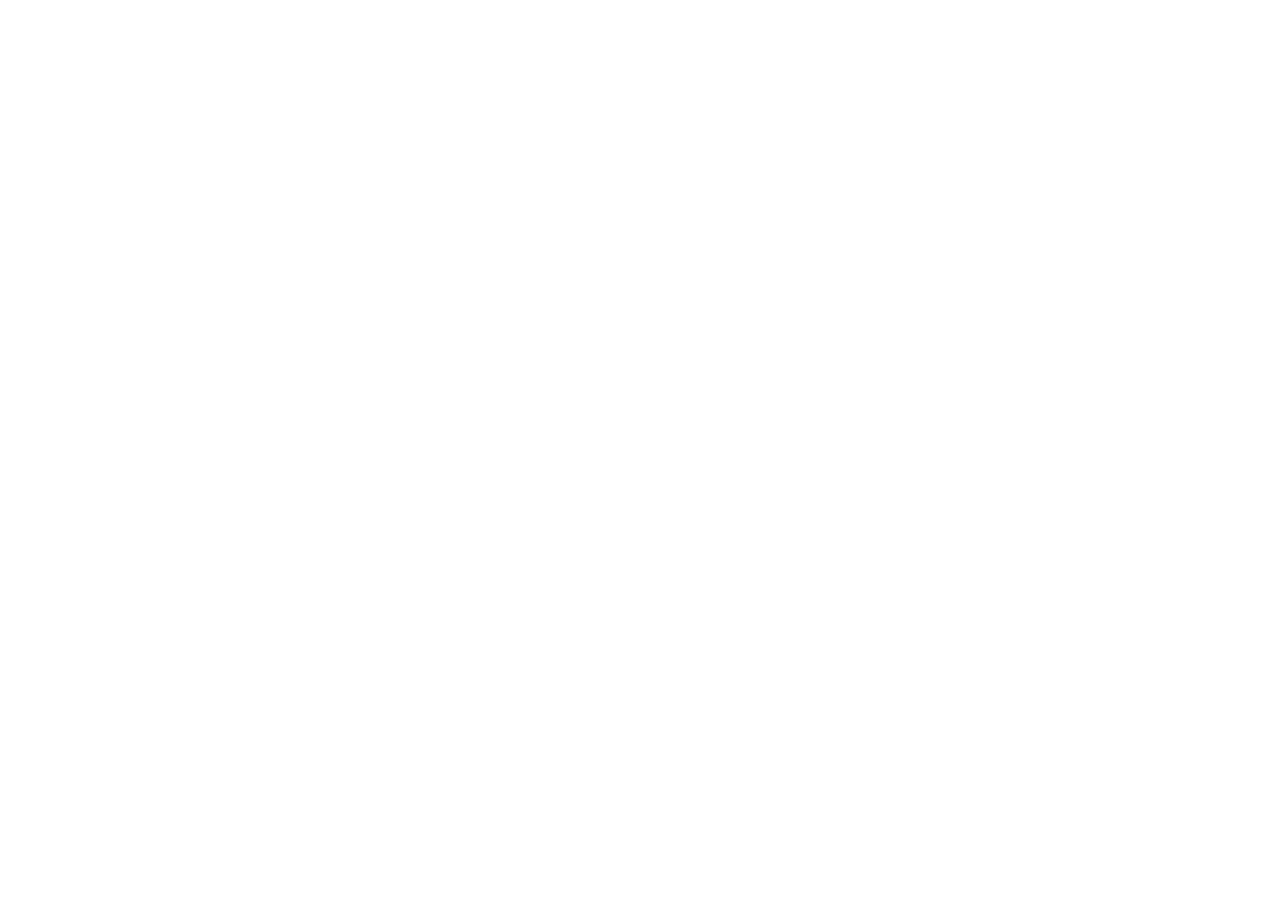
==== index.html @ 68a2c858 "File Setup" ====
<!DOCTYPE html>
<html lang="en">
<head>
    <meta charset="UTF-8">
    <meta name="viewport" content="width=device-width, initial-scale=1.0">
    <title>User Review</title>
</head>
<body>
    
</body>
</html>
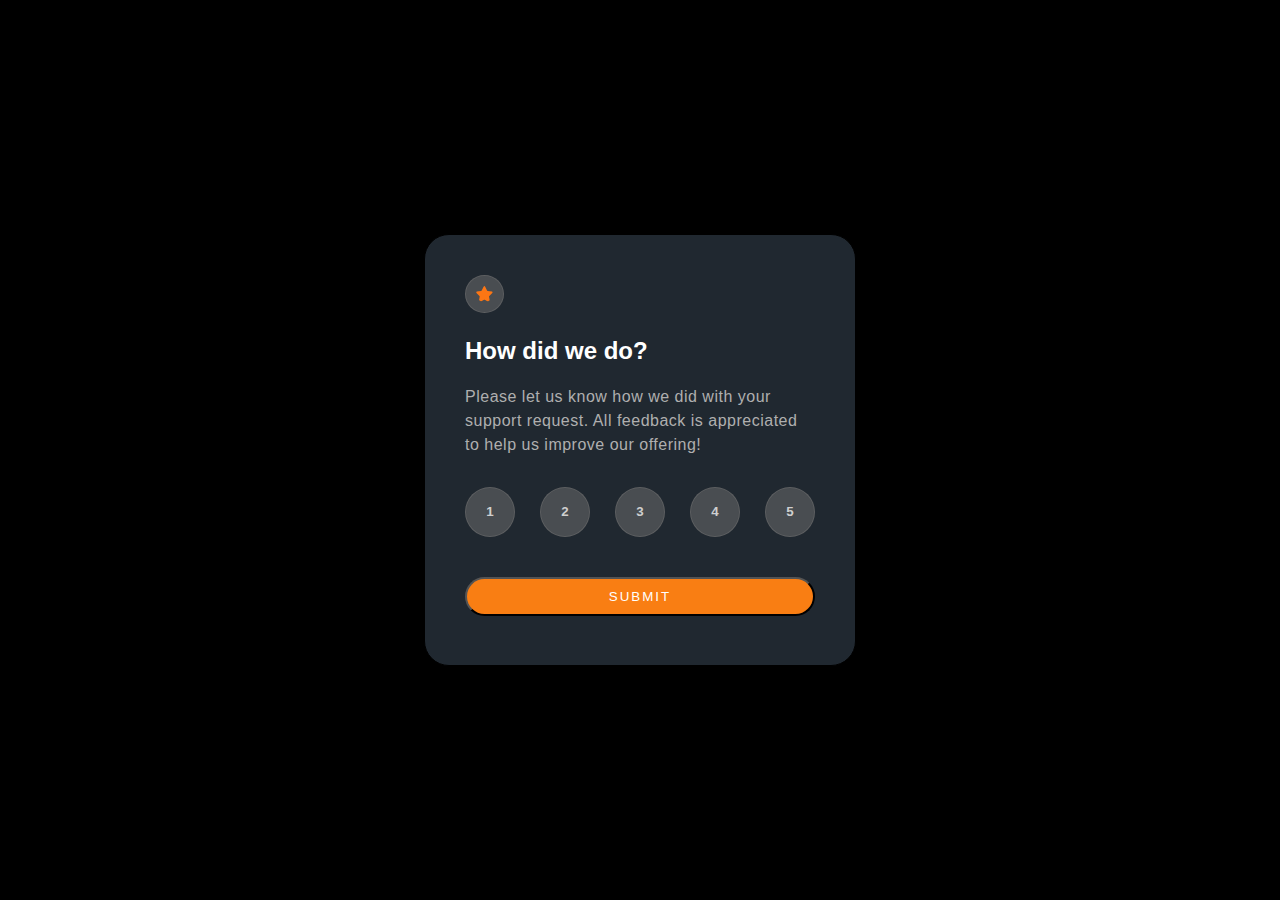
==== commit 4637d610: "UI ready" ====
--- a/index.html
+++ b/index.html
@@ -4,8 +4,35 @@
     <meta charset="UTF-8">
     <meta name="viewport" content="width=device-width, initial-scale=1.0">
     <title>User Review</title>
+    <link rel = "stylesheet" href="style.css">
+    
 </head>
 <body>
     
+        <div class="main">
+                <img src="images/icon-star.svg" alt="" class="star">
+            <h2>How did we do?</h2>
+            <p>Please let us know how we did with your support request. All feedback is appreciated to help us improve our offering!</p>
+    
+        
+        <div class="num-btn">
+            <div><button class="rvw-btn"><b>1</b></button></div>
+            <div><button class="rvw-btn"><b>2</b></button></div>
+            <div><button class="rvw-btn"><b>3</b></button></div>
+            <div><button class="rvw-btn"><b>4</b></button></div>
+            <div><button class="rvw-btn"><b>5</b></button></div>
+        </div>
+        <div>
+            <button class="submit-btn">SUBMIT</button>
+        </div>
+        
+    
+</div>
+
+
+
+
+
+    <script src="script.js"></script>
 </body>
 </html>--- a/style.css
+++ b/style.css
@@ -0,0 +1,72 @@
+body{
+    background-color: black;
+    font: optional;
+}
+
+.main{
+    background-color: #202830;
+    color:white;
+    height: 350px;
+    width: 350px;
+    border:1px solid black;
+    border-radius: 25px;
+    position: fixed; /* or absolute */
+    top: 50%;
+    left: 50%;
+    transform: translate(-50%, -50%);
+    font-family: Arial, sans-serif;
+    padding: 40px;
+    
+}
+
+
+.star{
+    border: 1px solid rgba(114, 113, 113, 0.5);
+    padding: 10px;
+    border-radius: 50%;
+    background-color: rgba(114, 113, 113, 0.5)
+    
+}
+
+.main p{
+    color:rgb(175, 175, 175);
+    line-height: 1.5;
+    letter-spacing: 0.5px;
+}
+
+.num-btn{
+    display: flex;
+    justify-content: space-between;
+    margin-top: 30px;
+}
+
+.rvw-btn{
+    /* padding:20px; */
+    height:50px;
+    width:50px;
+    background-color: rgba(114, 113, 113, 0.5);
+    color:rgb(207, 207, 207);
+    border:1px solid rgba(114, 113, 113, 0.5);
+    border-radius: 50%;
+}
+.rvw-btn:hover{
+    color:white;
+    background-color: rgb(249, 126, 19);
+}
+
+.submit-btn{
+    text-align: center;
+    padding: 10px;
+    width:100%;
+    margin-top: 40px;
+    border-radius: 30px;
+    background-color: rgb(249, 126, 19);
+    color:white;
+    letter-spacing: 2px;
+    font-weight: 500;
+}
+
+.submit-btn:hover{
+    background-color:white;
+    color: rgb(249, 126, 19);
+}
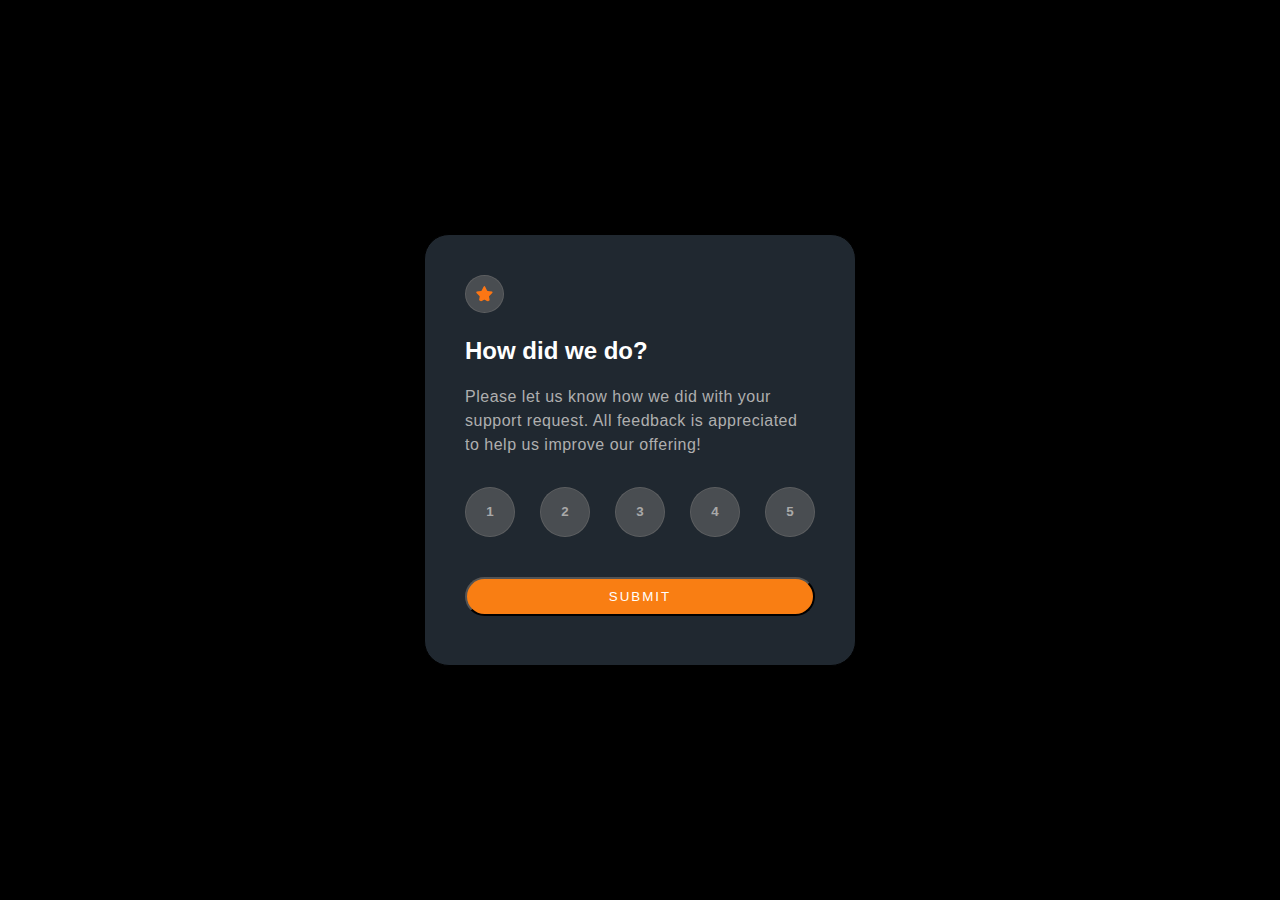
==== commit ca6ef90c: "make functional this review system" ====
--- a/index.html
+++ b/index.html
@@ -9,25 +9,25 @@
 </head>
 <body>
     
-        <div class="main">
+    <div id="main">
                 <img src="images/icon-star.svg" alt="" class="star">
-            <h2>How did we do?</h2>
+            <h2 id="head">How did we do?</h2>
             <p>Please let us know how we did with your support request. All feedback is appreciated to help us improve our offering!</p>
     
         
         <div class="num-btn">
-            <div><button class="rvw-btn"><b>1</b></button></div>
-            <div><button class="rvw-btn"><b>2</b></button></div>
-            <div><button class="rvw-btn"><b>3</b></button></div>
-            <div><button class="rvw-btn"><b>4</b></button></div>
-            <div><button class="rvw-btn"><b>5</b></button></div>
+            <div><button class="rvw-btn" onclick="setRating(1)"><b>1</b></button></div>
+            <div><button class="rvw-btn" onclick="setRating(2)"><b>2</b></button></div>
+            <div><button class="rvw-btn" onclick="setRating(3)"><b>3</b></button></div>
+            <div><button class="rvw-btn" onclick="setRating(4)"><b>4</b></button></div>
+            <div><button class="rvw-btn" onclick="setRating(5)"><b>5</b></button></div>
         </div>
         <div>
-            <button class="submit-btn">SUBMIT</button>
+            <button class="submit-btn" onclick="submit()">SUBMIT</button>
         </div>
         
     
-</div>
+    </div>
 
 
 
--- a/style.css
+++ b/style.css
@@ -3,7 +3,7 @@
     font: optional;
 }
 
-.main{
+#main{
     background-color: #202830;
     color:white;
     height: 350px;
@@ -28,7 +28,7 @@
     
 }
 
-.main p{
+#main p{
     color:rgb(175, 175, 175);
     line-height: 1.5;
     letter-spacing: 0.5px;
@@ -45,12 +45,12 @@
     height:50px;
     width:50px;
     background-color: rgba(114, 113, 113, 0.5);
-    color:rgb(207, 207, 207);
+    color:rgb(169, 169, 169);
     border:1px solid rgba(114, 113, 113, 0.5);
     border-radius: 50%;
 }
 .rvw-btn:hover{
-    color:white;
+    color:rgb(255, 255, 255);
     background-color: rgb(249, 126, 19);
 }
 
@@ -70,3 +70,22 @@
     background-color:white;
     color: rgb(249, 126, 19);
 }
+
+.welcome-img{
+    text-align: center;
+}
+
+.thanks-text{
+    text-align: center;
+}
+
+#star-number{
+    text-align: center;
+    margin: 30px;
+    border: 1px solid rgba(114, 113, 113, 0.5);
+    border-radius: 10px;
+    background-color: rgba(114, 113, 113, 0.5);
+    color: rgb(249, 126, 19);
+    padding: 4px 4px;
+    font-size: medium;
+}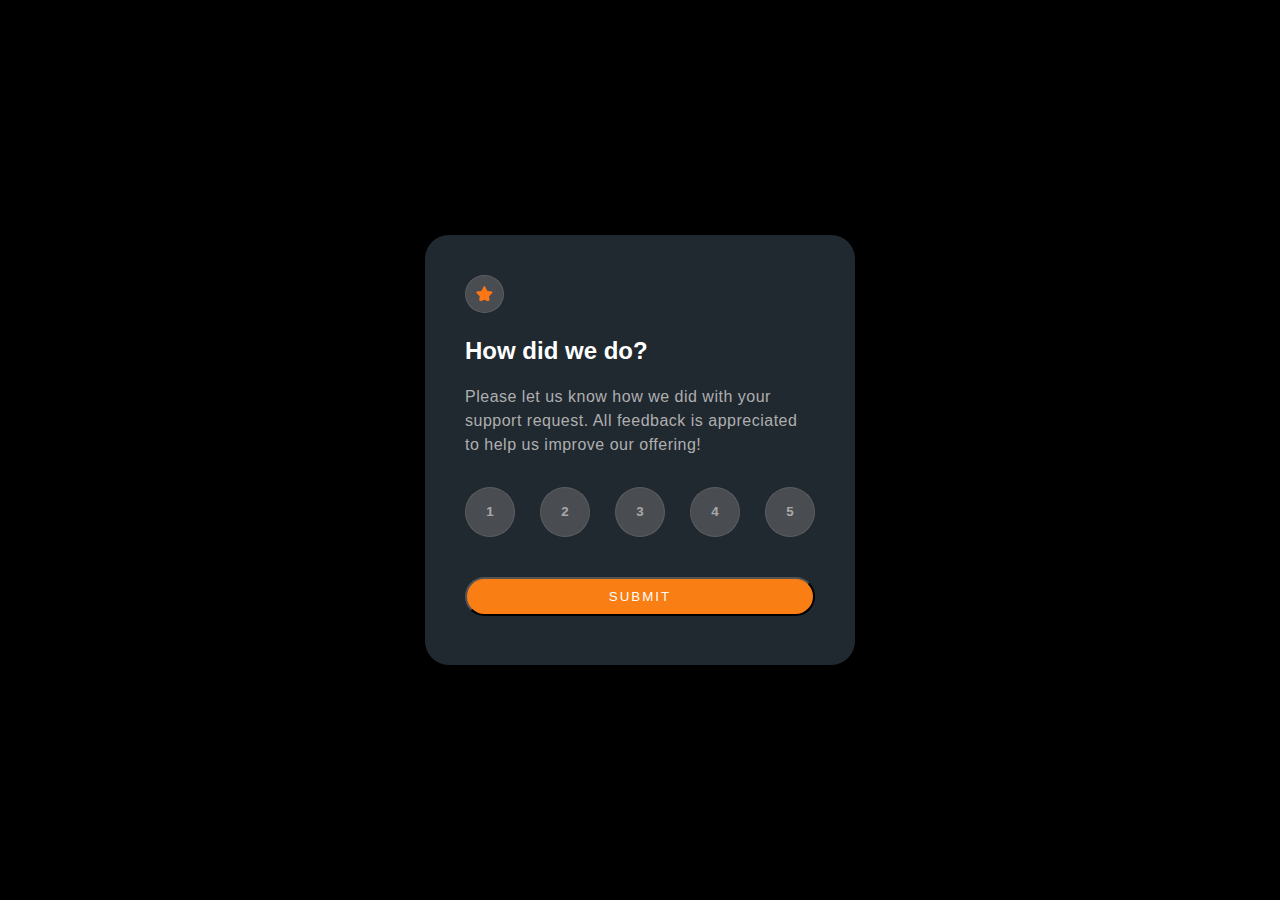
==== commit 6632ab9e: "logic injected" ====
--- a/index.html
+++ b/index.html
@@ -16,11 +16,11 @@
     
         
         <div class="num-btn">
-            <div><button class="rvw-btn" onclick="setRating(1)"><b>1</b></button></div>
-            <div><button class="rvw-btn" onclick="setRating(2)"><b>2</b></button></div>
-            <div><button class="rvw-btn" onclick="setRating(3)"><b>3</b></button></div>
-            <div><button class="rvw-btn" onclick="setRating(4)"><b>4</b></button></div>
-            <div><button class="rvw-btn" onclick="setRating(5)"><b>5</b></button></div>
+            <div><button class="rvw-btn" onclick="setRating(1)" id = "1"><b>1</b></button></div>
+            <div><button class="rvw-btn" onclick="setRating(2)" id = "2"><b>2</b></button></div>
+            <div><button class="rvw-btn" onclick="setRating(3)" id = "3"><b>3</b></button></div>
+            <div><button class="rvw-btn" onclick="setRating(4)" id = "4"><b>4</b></button></div>
+            <div><button class="rvw-btn" onclick="setRating(5)" id = "5"><b>5</b></button></div>
         </div>
         <div>
             <button class="submit-btn" onclick="submit()">SUBMIT</button>
--- a/style.css
+++ b/style.css
@@ -39,6 +39,7 @@
     justify-content: space-between;
     margin-top: 30px;
 }
+
 
 .rvw-btn{
     /* padding:20px; */
